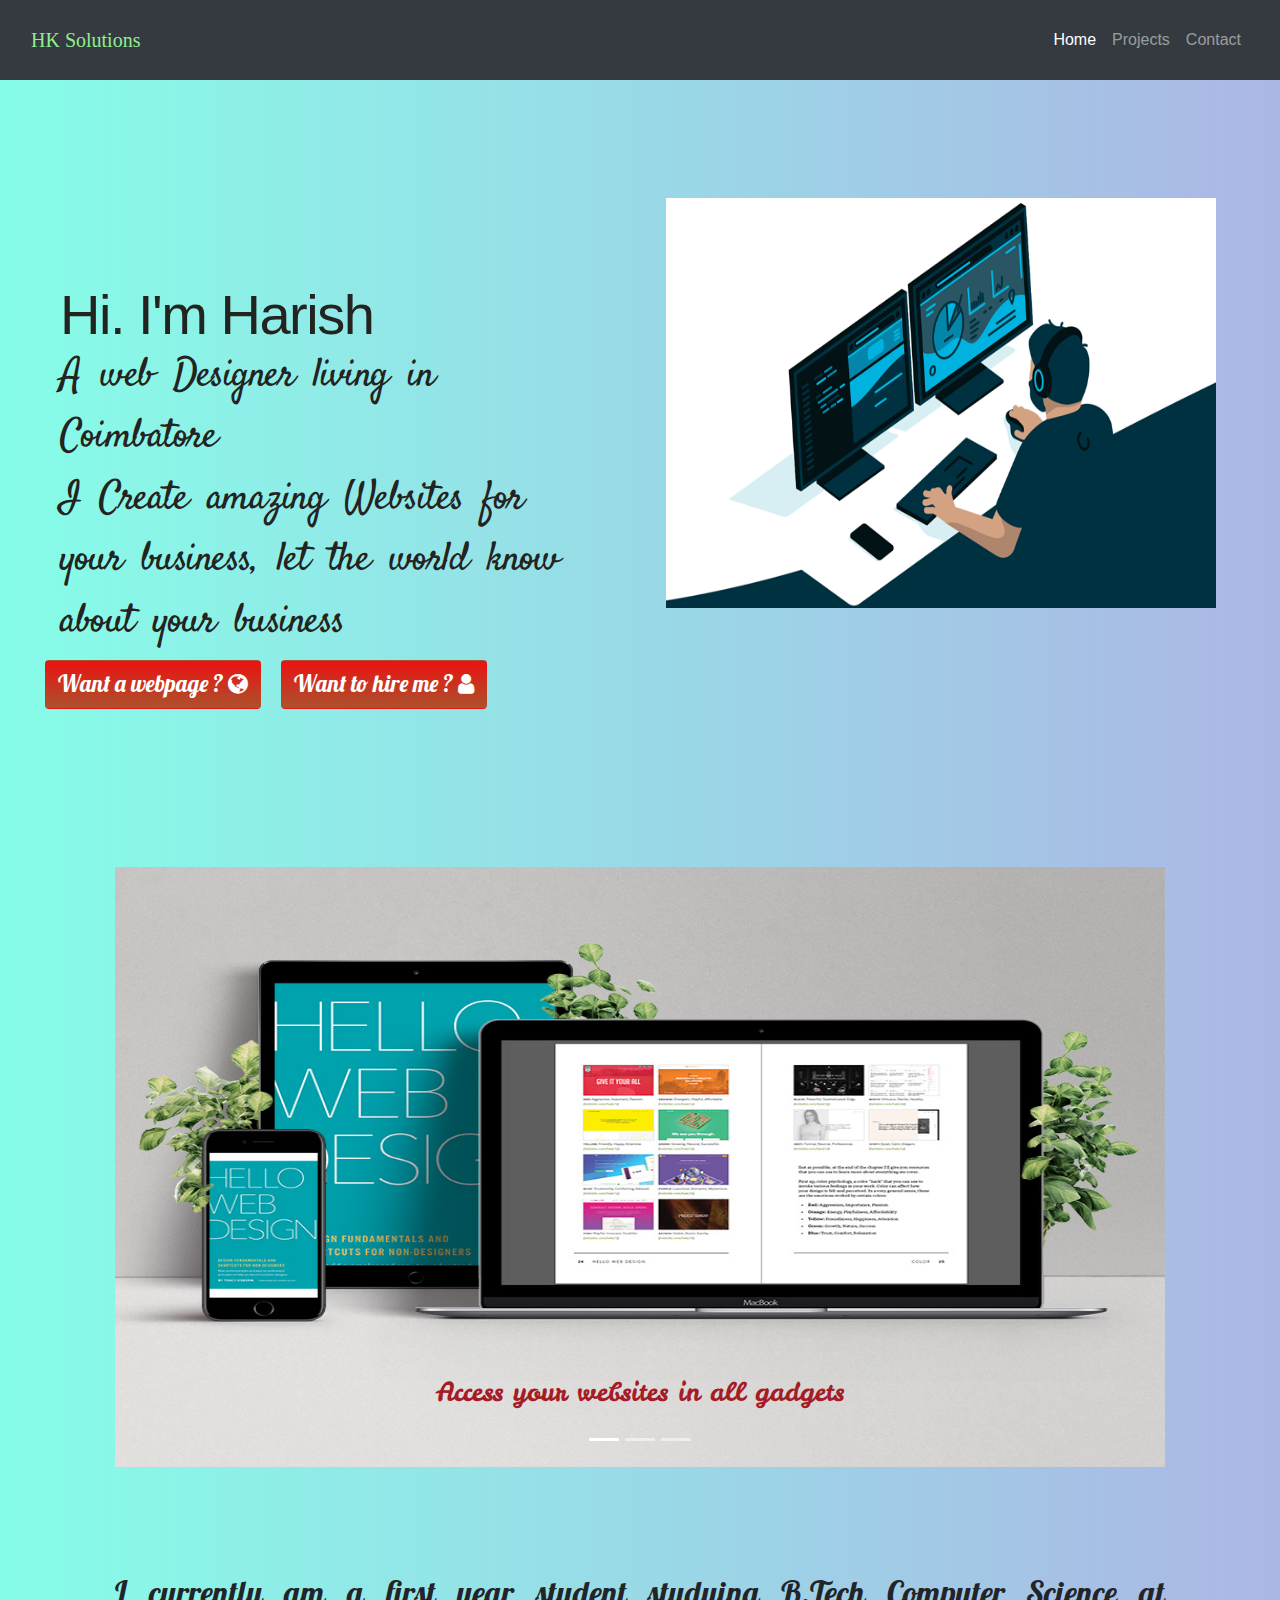
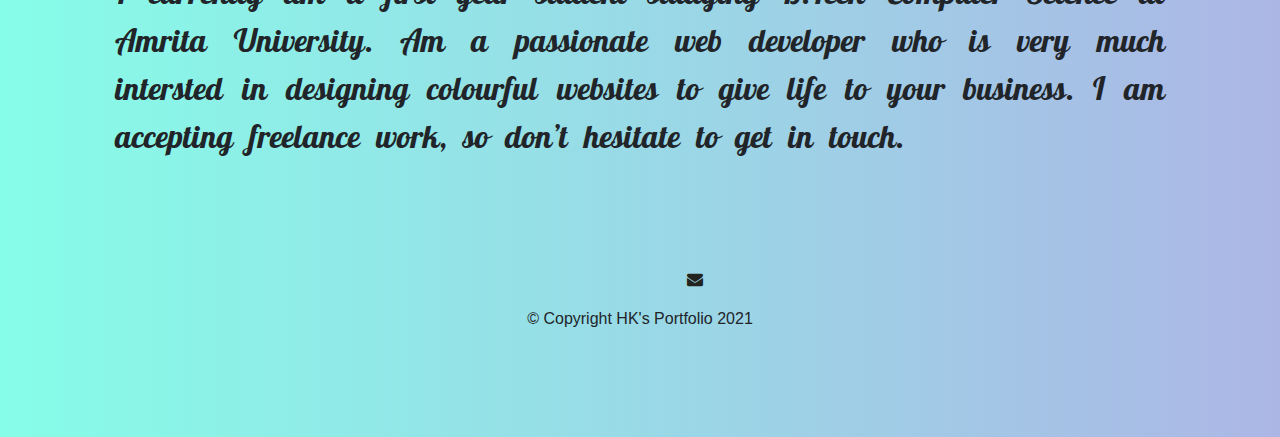
==== index.html @ 4854536f "1st" ====
<html lang="en">
<head>
    <meta charset="UTF-8">
    <meta http-equiv="X-UA-Compatible" content="IE=edge">
    <meta name="viewport" content="width=device-width, initial-scale=1.0">
    <title>HK's Portfolio</title>
<link rel="stylesheet" href="c.css">    
<link rel="stylesheet" href="https://cdnjs.cloudflare.com/ajax/libs/font-awesome/4.7.0/css/font-awesome.min.css">


<link rel="stylesheet" href="https://www.seanhalpin.design/css/main.css">
  
 <!-- Google Fonts -->
  <link href="https://fonts.googleapis.com/css?family=Montserrat|Ubuntu" rel="stylesheet">
  <link rel="preconnect" href="https://fonts.gstatic.com">
  <link rel="preconnect" href="https://fonts.gstatic.com">
  <link rel="preconnect" href="https://fonts.gstatic.com">
<link href="https://fonts.googleapis.com/css2?family=Leckerli+One&display=swap" rel="stylesheet">
  <link rel="preconnect" href="https://fonts.gstatic.com">
  <link href="https://fonts.googleapis.com/css2?family=Pattaya&display=swap" rel="stylesheet"> 
  <link href="https://fonts.googleapis.com/css2?family=Lobster&display=swap" rel="stylesheet">
  <link href="https://fonts.googleapis.com/css2?family=Satisfy&display=swap" rel="stylesheet">

  <!-- CSS Stylesheets -->
  
  <link rel="stylesheet" href="css/styles.css">
  <link href="https://cdn.jsdelivr.net/npm/bootstrap@5.0.0-beta3/dist/css/bootstrap.min.css" rel="stylesheet" integrity="sha384-eOJMYsd53ii+scO/bJGFsiCZc+5NDVN2yr8+0RDqr0Ql0h+rP48ckxlpbzKgwra6" crossorigin="anonymous">
  <!-- Font Awesome -->
  <script defer src="https://use.fontawesome.com/releases/v5.0.7/js/all.js"></script>



</head>




</head>




<body class="bg">

   <section id="navbar">
       
      <!-- Nav Bar -->
      <nav class="navbar navbar-expand-lg navbar-dark bg-dark">
   
        <div class="container-fluid" >
          <a class="navbar-brand" href="#" style="color:#90EE90;font-family: 'Montez', cursive; ">HK Solutions</a>
          <button class="navbar-toggler" type="button" data-bs-toggle="collapse" data-bs-target="#navbarTogglerDemo01" aria-controls="navbarTogglerDemo01" aria-expanded="false" aria-label="Toggle navigation">
            <span class="navbar-toggler-icon"></span>
          </button>
        <div class="collapse navbar-collapse justify-content-end" id="navbarTogglerDemo01">
                    
              <div class="navbar-nav ">
              <a class="nav-link active " aria-current="page" href="#">Home</a>
              <a class="nav-link" href="#">Projects</a>
              <a class="nav-link" href="#">Contact</a>
              
            </div>
          </div>
        </div>

    </section>

    <section id="bio">

      <div class="row">

        <div class="intro col-lg-5" >
          Hi. I'm Harish<br>
          <div class="abt">
              A web Designer living in Coimbatore<br>
              I Create amazing Websites for your business, let the world know about your business<br>
              <form method="get" action=" mailto:haarish03hk@gmail.com">
                <div class="row" style="display: inline;">
                  <div class="b1" style="display: inline;">
                    <button  type="submit" class="btn" id="bt" >Want a webpage ? <i class="fa fa-globe" aria-hidden="true"></i></button>
                  </div>
                  <div class="b2" style="display: inline;">
                    <button  type="submit" class="btn" id="bt"> Want to hire me ? <i class="fa fa-user" aria-hidden="true"></i>
                    </button>
                   </div>
                </div>
                
                
               
            </form>
              
          </div>          
      </div>
      <div class="col-lg-5 techimg" >
        <img src="2.jpg" width="550px" height="410px">
      </div>


      </div>
        
    </section>

    <section id="slide">
      <link rel="stylesheet" href="https://maxcdn.bootstrapcdn.com/bootstrap/4.0.0/css/bootstrap.min.css" integrity="sha384-Gn5384xqQ1aoWXA+058RXPxPg6fy4IWvTNh0E263XmFcJlSAwiGgFAW/dAiS6JXm" crossorigin="anonymous">

<script src="https://code.jquery.com/jquery-3.2.1.slim.min.js" integrity="sha384-KJ3o2DKtIkvYIK3UENzmM7KCkRr/rE9/Qpg6aAZGJwFDMVNA/GpGFF93hXpG5KkN" crossorigin="anonymous"></script>
<script src="https://cdnjs.cloudflare.com/ajax/libs/popper.js/1.12.9/umd/popper.min.js" integrity="sha384-ApNbgh9B+Y1QKtv3Rn7W3mgPxhU9K/ScQsAP7hUibX39j7fakFPskvXusvfa0b4Q" crossorigin="anonymous"></script>
<script src="https://maxcdn.bootstrapcdn.com/bootstrap/4.0.0/js/bootstrap.min.js" integrity="sha384-JZR6Spejh4U02d8jOt6vLEHfe/JQGiRRSQQxSfFWpi1MquVdAyjUar5+76PVCmYl" crossorigin="anonymous"></script>

<div id="carouselExampleIndicators" class="carousel slide" data-ride="carousel">
    <ol class="carousel-indicators">
        <li data-target="#carouselExampleIndicators" data-slide-to="0" class="active"></li>
        <li data-target="#carouselExampleIndicators" data-slide-to="1"></li>
        <li data-target="#carouselExampleIndicators" data-slide-to="2"></li>
    </ol>
    <div class="carousel-inner">
        <div class="carousel-item active">
            <img class="d-block w-100  sli" src="mac.jpg" alt="First slide">
            <div class="carousel-caption d-none d-md-block">
                
                <p style="font-family: 'Leckerli One', cursive;color:#A51C27;font-size: 26px;">Access your websites in all  gadgets</p>
            </div>
        </div>
        <div class="carousel-item">
            <img class="d-block w-100 sli" src="21.gif" alt="Second slide">
            <div class="carousel-caption d-none d-md-block">
                
              <p style="font-family: 'Leckerli One', cursive;color:white;font-size: 26px;">Responsive pages</p>
          </div>
        </div>
        <div class="carousel-item">
            <img class="d-block w-100 sli" src="23.gif" alt="Third slide">
        </div>
    </div>
    <a class="carousel-control-prev" href="#carouselExampleIndicators" role="button" data-slide="prev">
        <span class="carousel-control-prev-icon" aria-hidden="true"></span>
        <span class="sr-only">Previous</span>
    </a>
    <a class="carousel-control-next" href="#carouselExampleIndicators" role="button" data-slide="next">
        <span class="carousel-control-next-icon" aria-hidden="true"></span>
        <span class="sr-only">Next</span>
    </a>
</div>
    </section>

       
    

    <section id="about">
      I currently am a first year student studying B.Tech Computer Science at Amrita University. Am a passionate web developer
      who is very much intersted in designing colourful websites to give life to your business. I am accepting freelance work, so don’t hesitate to get in touch.
    </section>

    
    <footer id="footer">

      
    <div class="container-fluid ">
      <a class="s" href="https://www.instagram.com/haarish03/"><i class="social-icon fab fa-instagram"></i></a>
      <a class="s" href=" https://www.snapchat.com/add/haarish_03hk"><i class="social-icon fab fa-snapchat"></i></a>
      <a class="s" href=" https://www.youtube.com/channel/UCRmMPs5a8oyFZs99L2gXuUw"><i class="social-icon fab fa-youtube"></i></a>
      <a class="s" href=" mailto:haarish03hk@gmail.com"><i class="social-icon fa fa-envelope" aria-hidden="true"></i></a>
     
     
      <p>© Copyright HK's Portfolio 2021 </p>
    </div>
      
  
    </footer>
    




  <!-- Bootstrap Scripts -->
  
  <script src="https://code.jquery.com/jquery-3.2.1.slim.min.js" integrity="sha384-KJ3o2DKtIkvYIK3UENzmM7KCkRr/rE9/Qpg6aAZGJwFDMVNA/GpGFF93hXpG5KkN" crossorigin="anonymous"></script>
  <script src="https://cdnjs.cloudflare.com/ajax/libs/popper.js/1.12.9/umd/popper.min.js" integrity="sha384-ApNbgh9B+Y1QKtv3Rn7W3mgPxhU9K/ScQsAP7hUibX39j7fakFPskvXusvfa0b4Q" crossorigin="anonymous"></script>
  <script src="https://cdn.jsdelivr.net/npm/bootstrap@5.0.0-beta3/dist/js/bootstrap.bundle.min.js" integrity="sha384-JEW9xMcG8R+pH31jmWH6WWP0WintQrMb4s7ZOdauHnUtxwoG2vI5DkLtS3qm9Ekf" crossorigin="anonymous"></script>


</body>
</html>
---- c.css ----
.bg-dark{
  height: 80px;
 
}

.bg{
  
  background: #acb6e5;  /* fallback for old browsers */
background: -webkit-linear-gradient(to right, #86fde8, #acb6e5);  /* Chrome 10-25, Safari 5.1-6 */
background: linear-gradient(to right, #86fde8, #acb6e5); /* W3C, IE 10+/ Edge, Firefox 16+, Chrome 26+, Opera 12+, Safari 7+ */

}


.intro{
  color: #232320;
  font-family: Bogart,Recoleta,Helvetica Neue,Helvetica,Arial,sans-serif;
  font-size: 3.5em;
  letter-spacing: -1.5px;
  line-height: 110%;
  margin: 60px;
  transition: all .2s ease-in-out;
  
  padding: 11% 3% 3%;
  
 }

.techimg{
  text-align: center;
  padding: 9% 3% 3%;
}
 .abt{
   font-size: 40px;
   font-family: 'Satisfy', cursive;
   word-spacing: 10px;
 }


.btn {
  
  background: #eb1212;
  background-image: -webkit-linear-gradient(top, #eb1212, #ab522c);
  background-image: -moz-linear-gradient(top, #eb1212, #ab522c);
  background-image: -ms-linear-gradient(top, #eb1212, #ab522c);
  background-image: -o-linear-gradient(top, #eb1212, #ab522c);
  background-image: linear-gradient(to bottom, #eb1212, #ab522c);
  -webkit-border-radius: 12;
  -moz-border-radius: 12;
  border-radius: 12px;
  font-family: Arial;
  color: #ffffff;
  font-size: 20px;
  padding: 20px 40px 20px 40px;
  text-decoration: none;
  
}

#bt{
  color: white;font-family: 'Lobster', cursive;font-size: 23px;
}

@media (max-width:1017px){
  .techimg{
   padding: 0% 3% 9%;
  }
  .b2{
    margin: -4%;
  }
}

@media (max-width:917px){
  #bt{
    text-align: left;
    }
  .abt{
    padding-right: 100px;
  }  
}

@media (max-width:713px){
  .b2{
    padding-left: 0px;
  }}

.btn:hover {
  background: #19d13e;
  background-image: -webkit-linear-gradient(top, #19d13e, #c7d415);
  background-image: -moz-linear-gradient(top, #19d13e, #c7d415);
  background-image: -ms-linear-gradient(top, #19d13e, #c7d415);
  background-image: -o-linear-gradient(top, #19d13e, #c7d415);
  background-image: linear-gradient(to bottom, #19d13e, #c7d415);
  text-decoration: none;
}


#footer{
  text-align: center;
  padding:7% 13%;
}

.social-icon {
  margin: 20px 10px;
}

a:link {
  text-decoration: none;
}

a:visited {
  text-decoration: none;
}

a:hover {
  text-decoration: none;
}

a:active {
  text-decoration: none;
}

.s{
  color: #232320;
}

#about{
  padding: 5% 9% 0%;
  font-family: 'Pattaya', sans-serif;
  font-size: 32px;
  word-spacing: 9px;
  text-align:justify;
}

#slide{
  padding: 1% 9% 3%;
}

.carousel-inner{
  height: 600px;
  width: 500px;
}

.sli{
  height: 600px;
  width: 500px;
}
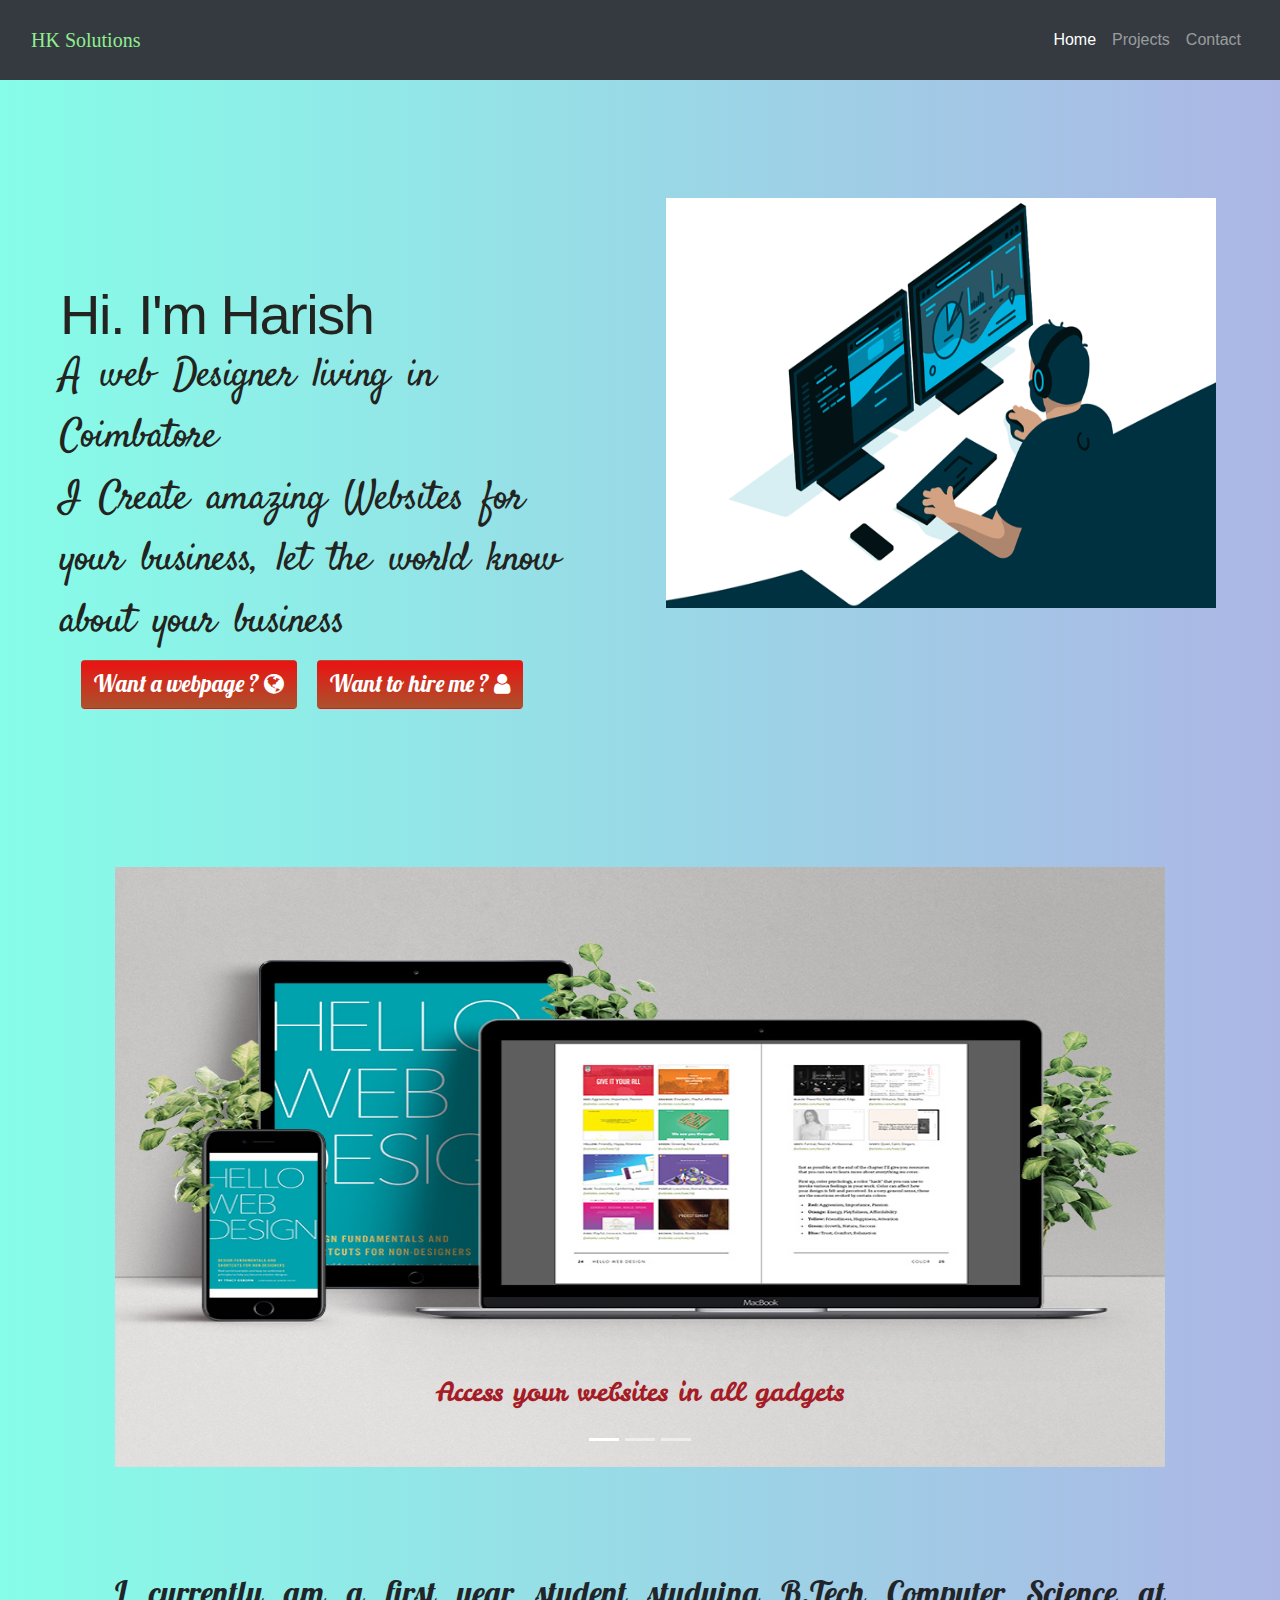
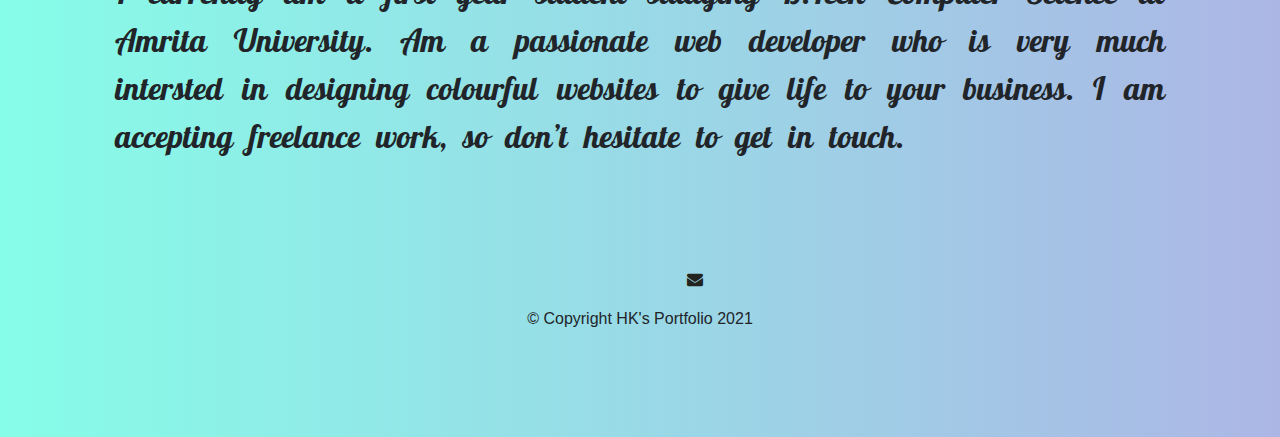
==== commit ce3ec964: "1str commit" ====
--- a/index.html
+++ b/index.html
@@ -74,7 +74,7 @@
           <div class="abt">
               A web Designer living in Coimbatore<br>
               I Create amazing Websites for your business, let the world know about your business<br>
-              <form method="get" action=" mailto:haarish03hk@gmail.com">
+              <form method="get" action="forms.html">
                 <div class="row" style="display: inline;">
                   <div class="b1" style="display: inline;">
                     <button  type="submit" class="btn" id="bt" >Want a webpage ? <i class="fa fa-globe" aria-hidden="true"></i></button>
--- a/c.css
+++ b/c.css
@@ -142,4 +142,44 @@
 .sli{
   height: 600px;
   width: 500px;
+}
+
+label{
+  font-family: Bogart,Recoleta,Helvetica Neue,Helvetica,Arial,sans-serif;
+  font-size: larger;
+}
+
+form{
+  margin-left: 7%;
+}
+
+input{
+  margin-left: 30%;
+}
+
+#ft {
+  background: #d93434;
+  background-image: -webkit-linear-gradient(top, #d93434, #a52bb8);
+  background-image: -moz-linear-gradient(top, #d93434, #a52bb8);
+  background-image: -ms-linear-gradient(top, #d93434, #a52bb8);
+  background-image: -o-linear-gradient(top, #d93434, #a52bb8);
+  background-image: linear-gradient(to bottom, #d93434, #a52bb8);
+  -webkit-border-radius: 28;
+  -moz-border-radius: 28;
+  border-radius: 28px;
+  font-family: Arial;
+  color: #ffffff;
+  font-size: 20px;
+  padding: 10px 20px 10px 20px;
+  text-decoration: none;
+}
+
+#ft:hover {
+  background: #bffc3c;
+  background-image: -webkit-linear-gradient(top, #bffc3c, #34d952);
+  background-image: -moz-linear-gradient(top, #bffc3c, #34d952);
+  background-image: -ms-linear-gradient(top, #bffc3c, #34d952);
+  background-image: -o-linear-gradient(top, #bffc3c, #34d952);
+  background-image: linear-gradient(to bottom, #bffc3c, #34d952);
+  text-decoration: none;
 }